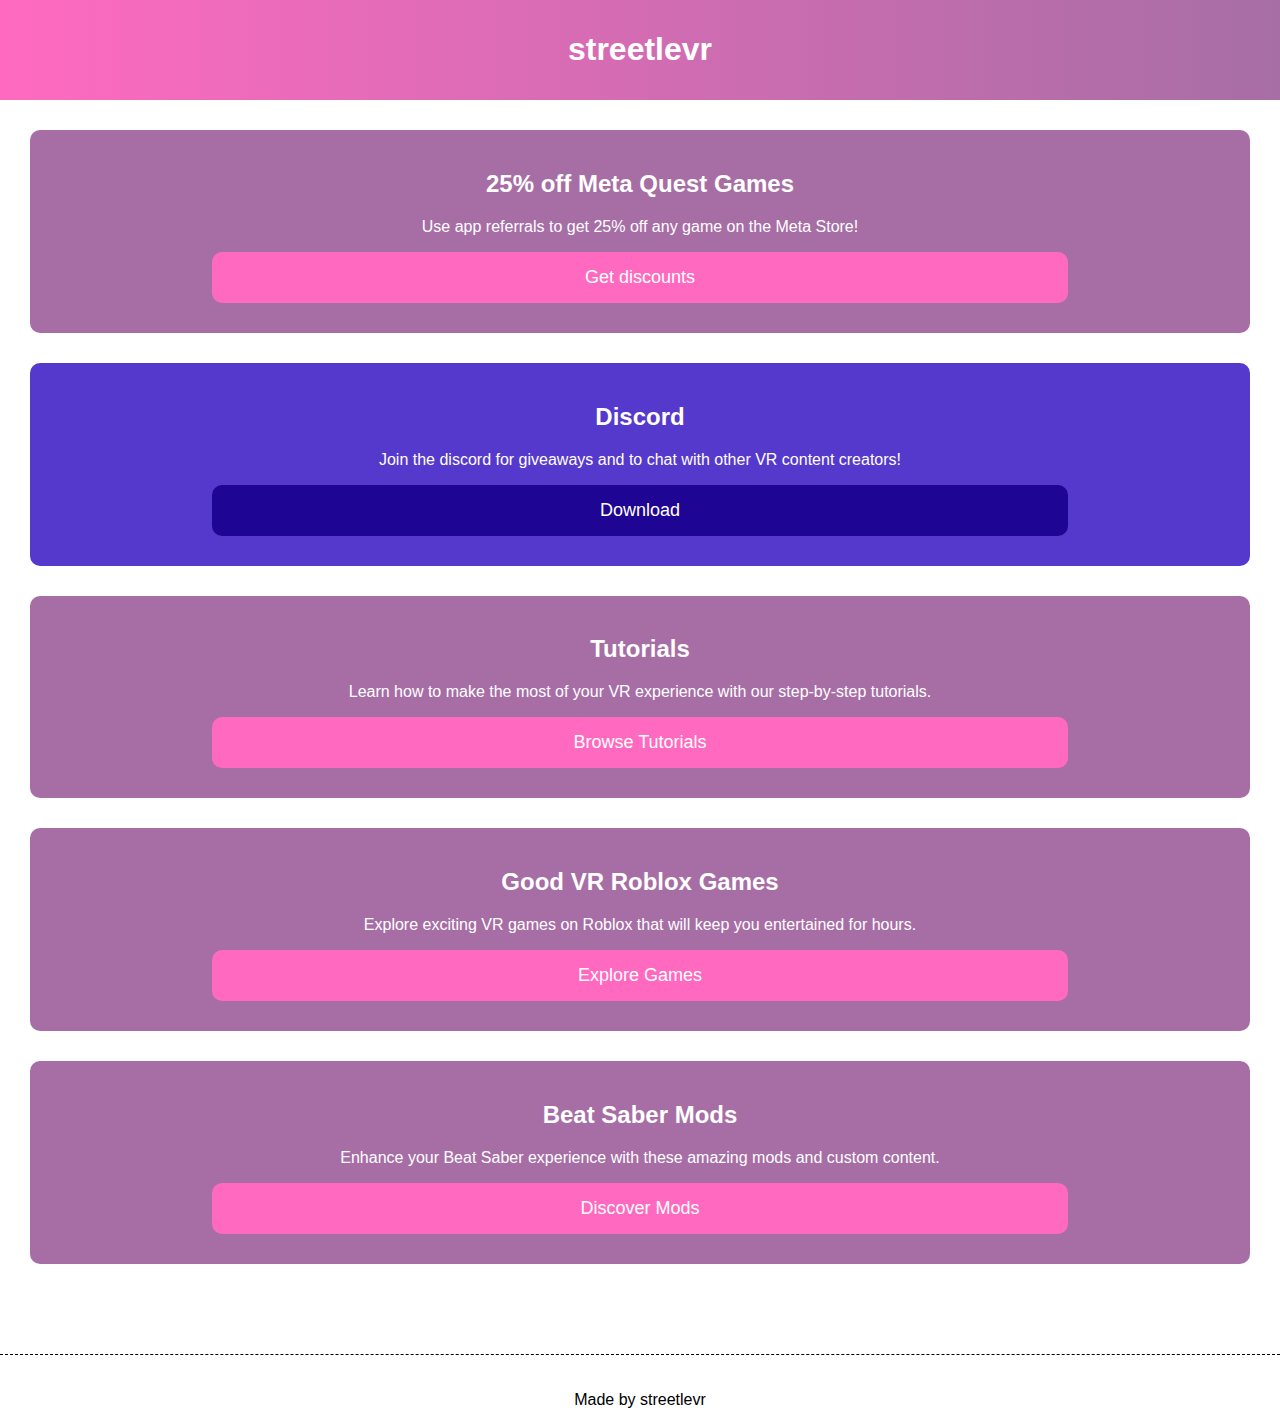
==== index.html @ 04028f24 "Update index.html" ====
<!DOCTYPE html>
<html lang="en">

<head>
  <script async src="https://fundingchoicesmessages.google.com/i/pub-5850853284840895?ers=1"
    nonce="t4hzwqjwIWoVkOB-Obb2IA"></script>
  <script
    nonce="t4hzwqjwIWoVkOB-Obb2IA">(function () { function signalGooglefcPresent() { if (!window.frames['googlefcPresent']) { if (document.body) { const iframe = document.createElement('iframe'); iframe.style = 'width: 0; height: 0; border: none; z-index: -1000; left: -1000px; top: -1000px;'; iframe.style.display = 'none'; iframe.name = 'googlefcPresent'; document.body.appendChild(iframe); } else { setTimeout(signalGooglefcPresent, 0); } } } signalGooglefcPresent(); })();</script>
  <!-- Google Analytics -->
  <script async src="https://www.googletagmanager.com/gtag/js?id=G-VB3Q9LW3BQ"></script>
  <script>
    window.dataLayer = window.dataLayer || [];
    function gtag() { dataLayer.push(arguments); }
    gtag('js', new Date());

    gtag('config', 'G-VB3Q9LW3BQ');
  </script>
  <!-- Other -->
  <meta charset="UTF-8">
  <meta name="viewport" content="width=device-width, initial-scale=1.0">
  <title>streetlevr</title>
  <link rel="icon" type="image/x-icon" href="/favicon.ico">
  <link rel="stylesheet" href="/main.css">
</head>

<body>
  <header class="header-links">
    <a href="/index.html">
      <h1 class="header-links">streetlevr</h1>
    </a>
  </header>
  <main>
    <div class="section" id="referral">
      <h2 class="section-text">25% off Meta Quest Games</h2>
      <p>Use app referrals to get 25% off any game on the Meta Store!</p>
      <a href="/referral.html" class="big-button">Get discounts</a>
    </div>
    <div class="section" id="rpc">
      <h2 class="section-text">Discord</h2>
      <p>Join the discord for giveaways and to chat with other VR content creators!</p>
      <a href="https://discord.gg/AvzsQPmM9A" class="big-button">Download</a>
    </div>
    <div class="section" id="tutorials">
      <h2 class="section-text">Tutorials</h2>
      <p>Learn how to make the most of your VR experience with our step-by-step tutorials.</p>
      <a href="/tutorials.html" class="big-button">Browse Tutorials</a>
    </div>
    <div class="section" id="good-vr-roblox-games">
      <h2 class="section-text">Good VR Roblox Games</h2>
      <p>Explore exciting VR games on Roblox that will keep you entertained for hours.</p>
      <a href="/good-vr-roblox-games.html" class="big-button">Explore Games</a>
    </div>    
    <div class="section" id="beat-saber-mods">
      <h2 class="section-text">Beat Saber Mods</h2>
      <p>Enhance your Beat Saber experience with these amazing mods and custom content.</p>
      <a href="/beat-saber-mods.html" class="big-button">Discover Mods</a>
    </div>
  </main>
  <footer>
    <p class="footer-text">Made by streetlevr</p>
  </footer>
</body>

</html>
---- main.css ----
@media only screen and (min-width: 768px) {
    body {
        font-family: Arial, sans-serif;
        margin: 0;
        padding: 0;
        color: white;
        text-align: center;
    }

    .background {
        position: fixed;
        width: 100%;
        height: 100%;
        z-index: -1;
        filter: blur(5px);
        background-image: url('/img/bg.webp');
        background-size: cover;
        background-repeat: repeat;
        pointer-events: none;
        transition: transform 0.2s ease;
    }

    main {
        padding: 30px;
        z-index: 1;
    }

    header {
        background: linear-gradient(to right, #ff6ac0, #a76ea5);
        padding: 10px 0;
        font-family: Arial, sans-serif;
        font-weight: 700;
    }

    h1 {
        color: #ffffff;
        font-family: Arial, sans-serif;
    }

    h2 {
        color: #ffffff;
    }

    p {
        font-family: Arial, sans-serif;
        font-weight: 300;
        font-size: 16px;
        color: #ffffff;
    }

    a:focus {
        outline: none;
    }

    a:visited {
        color: inherit !important;
    }

    a {
        text-decoration: none;
        color: inherit !important;
    }

    a:hover {
        text-decoration: underline;
    }

    .header-links {
        color: #ffffff;
        font-family: Arial, sans-serif;
    }

    .section {
        margin-bottom: 30px;
        padding: 20px;
        background-color: #a76ea5;
        border-radius: 10px;
    }

    #rpc {
        background-color: #5539cc;
    }

    #rpc .big-button {
        display: block;
        background-color: #1a008ee8;
        color: white;
        padding: 15px;
        border: none;
        border-radius: 10px;
        margin: 10px auto;
        text-align: center;
        width: 70%;
        text-decoration: none;
        font-size: 18px;
        cursor: pointer;
        transition: background-color 0.3s, color 0.3s;
    }

    .notice {
        margin-bottom: 10px;
        padding: 5px;
        background-color: lightseagreen;
        border-radius: 50px;
    }

    .mods {
        margin-bottom: 30px;
        padding: 20px;
        background-color: lightcoral;
        border-radius: 10px;
    }

    .big-button {
        display: block;
        background-color: #ff6ac0;
        color: black;
        padding: 15px;
        border: none;
        border-radius: 10px;
        margin: 10px auto;
        text-align: center;
        width: 70%;
        text-decoration: none;
        font-size: 18px;
        cursor: pointer;
        transition: background-color 0.3s, color 0.3s;
    }

    .big-button:hover {
        background-color: #6f2d9d;
        color: pink;
    }

    .big-button:not(:hover) {
        background-color: #ff6ac0;
        color: white;
    }

    footer {
        margin-top: 30px;
        border-top: 1px dashed black;
        padding-top: 20px;
        color: black;
    }

    .footer-text {
        color: black;
    }

    .roblox-link {
        display: inline-block;
        background-color: white;
        border-radius: 10px;
        padding: 10px 20px;
        text-align: center;
        text-decoration: none;
        color: black;
    }

    .roblox-logo {
        width: 20px;
        vertical-align: middle;
        margin-right: 10px;
    }

    .roblox-text {
        vertical-align: middle;
        text-align: middle;
        color: #000000
    }

    .download-button {
        display: inline-block;
        padding: 10px 20px;
        background-color: #007bff;
        color: #fff;
        text-decoration: none;
        border-radius: 5px;
        transition: background-color 0.3s;
    }

    .download-button:hover {
        background-color: #0056b3;
    }

    #searchInput {
        margin: 10px 0;
        padding: 5px;
        width: 75%;
    }

    .tutorial {
        width: 30%;
        height: auto;
        background-color: #050505;
        padding: 20px;
        display: inline-block
    }

    .tutorial img {
        width: 100%;
        height: auto;
    }

    .tutorial-selection-wrapper {
        width: 100%;
        margin: auto;
    }

    .tutorial-header {
        background-color: #eee;
        padding: 20px;
        color: #000000;
    }

    .tutorial-wrapper {
        display: flex;
        flex-wrap: wrap;
        justify-content: space-between;
        width: 90%;
        margin: auto;
        padding: 30px;
    }

    .tutorial-steps {
        flex: 0 0 60%;
        background-color: #ffffff;
        margin: 0px;
        padding: 30px;
        border: 2px solid #000000;
        border-radius: 10px;
        border-style: groove;
        box-sizing: border-box;
    }

    .advertisements {
        flex: 0 0 30%;
        margin-left: 5%;
        box-sizing: border-box;
        box-shadow: 0px 0px 12px 8px rgba(0, 0, 0, 0.25), 0 6px 20px 0 rgba(0, 0, 0, 0.15);
    }

    .tutorial-wrapper img {
        border: 5px solid #000000;
        border-radius: 10px;
        border-style: dashed;
        width: 100%;
        margin: auto;
        box-shadow: 0px 0px 12px 8px rgba(0, 0, 0, 0.25), 0 6px 20px 0 rgba(0, 0, 0, 0.15);
    }

    .tutorial-text {
        color: #000000;
    }
}

@media only screen and (max-width: 768px) {
    body {
        font-family: Arial, sans-serif;
        margin: 0;
        padding: 0;
        color: white;
        text-align: center;
    }

    .background {
        position: fixed;
        width: 100%;
        height: 100%;
        z-index: -1;
        filter: blur(5px);
        background-image: url('/img/bg.webp');
        background-size: cover;
        background-repeat: repeat;
        pointer-events: none;
        transition: transform 0.2s ease;
    }

    main {
        padding: 10px;
        z-index: 1;
    }

    header {
        background: linear-gradient(to right, #ff6ac0, #a76ea5);
        padding: 10px 0;
        font-family: Arial, sans-serif;
        font-weight: 700;
    }

    h1 {
        color: #ffffff;
        font-family: Arial, sans-serif;
    }

    h2 {
        color: #ffffff;
    }

    p {
        font-family: Arial, sans-serif;
        font-weight: 300;
        font-size: 16px;
        color: #ffffff;
    }

    a:focus {
        outline: none;
    }

    a:visited {
        color: inherit !important;
    }

    a {
        text-decoration: none;
        color: inherit !important;
    }

    a:hover {
        text-decoration: underline;
    }

    .header-links {
        color: #ffffff;
        font-family: Arial, sans-serif;
    }

    .section {
        margin-bottom: 30px;
        padding: 20px;
        background-color: #a76ea5;
        border-radius: 10px;
    }

    #rpc {
        background-color: #5539cc;
    }

    #rpc .big-button {
        display: block;
        background-color: #1a008ee8;
        color: white;
        padding: 15px;
        border: none;
        border-radius: 10px;
        margin: 10px auto;
        text-align: center;
        width: 90%;
        text-decoration: none;
        font-size: 18px;
        cursor: pointer;
        transition: background-color 0.3s, color 0.3s;
    }

    .notice {
        margin-bottom: 10px;
        padding: 5px;
        background-color: lightseagreen;
        border-radius: 50px;
    }

    .mods {
        margin-bottom: 30px;
        padding: 20px;
        background-color: lightcoral;
        border-radius: 10px;
    }

    .big-button {
        display: block;
        background-color: #ff6ac0;
        color: black;
        padding: 15px;
        border: none;
        border-radius: 10px;
        margin: 10px auto;
        text-align: center;
        width: 90%;
        text-decoration: none;
        font-size: 18px;
        cursor: pointer;
        transition: background-color 0.3s, color 0.3s;
    }

    .big-button:hover {
        background-color: #6f2d9d;
        color: pink;
    }

    .big-button:not(:hover) {
        background-color: #ff6ac0;
        color: white;
    }

    footer {
        margin-top: 30px;
        border-top: 1px dashed black;
        padding-top: 20px;
        color: black;
    }

    .footer-text {
        color: black;
        font-size: 20px;
    }

    .roblox-link {
        display: inline-block;
        background-color: white;
        border-radius: 10px;
        padding: 10px 20px;
        text-align: center;
        text-decoration: none;
        color: black;
    }

    .roblox-logo {
        width: 20px;
        vertical-align: middle;
        margin-right: 10px;
    }

    .roblox-text {
        vertical-align: middle;
    }

    .download-button {
        display: inline-block;
        padding: 20px 20px;
        background-color: #007bff;
        color: #fff;
        text-decoration: none;
        border-radius: 5px;
        transition: background-color 0.3s;
        width: 50%;
    }

    .download-button:hover {
        background-color: #0056b3;
    }

    #searchInput {
        margin: 10px 0;
        padding: 5px;
        width: 75%;
    }

    .tutorial {
        width: 90%;
        height: auto;
        background-color: #050505;
        padding: 20px;
        display: inline-block
    }

    .tutorial img {
        width: 100%;
        height: auto;
    }

    .tutorial-selection-wrapper {
        width: 100%;
        margin: auto;
    }

    .tutorial-header {
        background-color: #eee;
        padding: 20px;
        color: #000000;
    }

    .tutorial-wrapper {
        background-color: #ffffff;
        width: 85%;
        margin: auto;
        padding: 30px;
        border: 2px solid #000000;
        border-radius: 10px;
        border-style: groove
    }

    .tutorial-wrapper img {
        border: 5px solid #000000;
        border-radius: 10px;
        border-style: dashed;
        width: 100%;
        margin: auto;
    }

    .tutorial-text {
        color: #000000;
    }
}
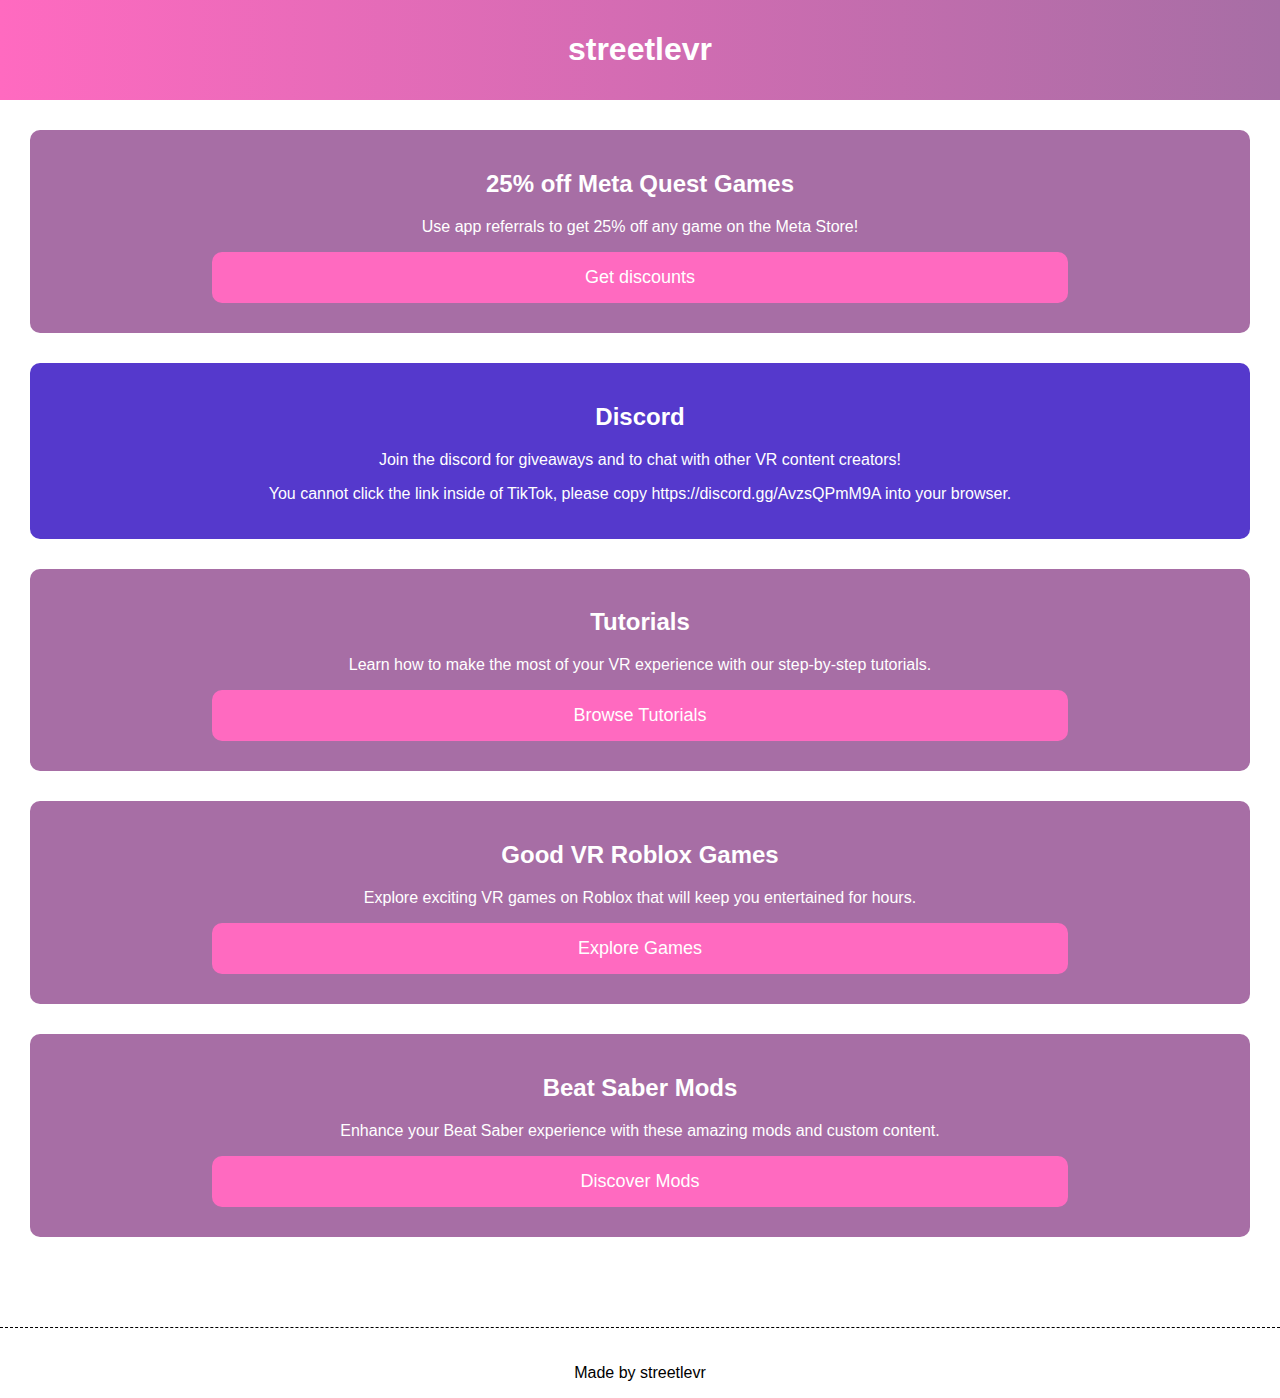
==== commit 9e3a7ca0: "Update index.html" ====
--- a/index.html
+++ b/index.html
@@ -38,7 +38,7 @@
     <div class="section" id="rpc">
       <h2 class="section-text">Discord</h2>
       <p>Join the discord for giveaways and to chat with other VR content creators!</p>
-      <a href="https://discord.gg/AvzsQPmM9A" class="big-button">Download</a>
+      <p>You cannot click the link inside of TikTok, please copy https://discord.gg/AvzsQPmM9A into your browser.
     </div>
     <div class="section" id="tutorials">
       <h2 class="section-text">Tutorials</h2>
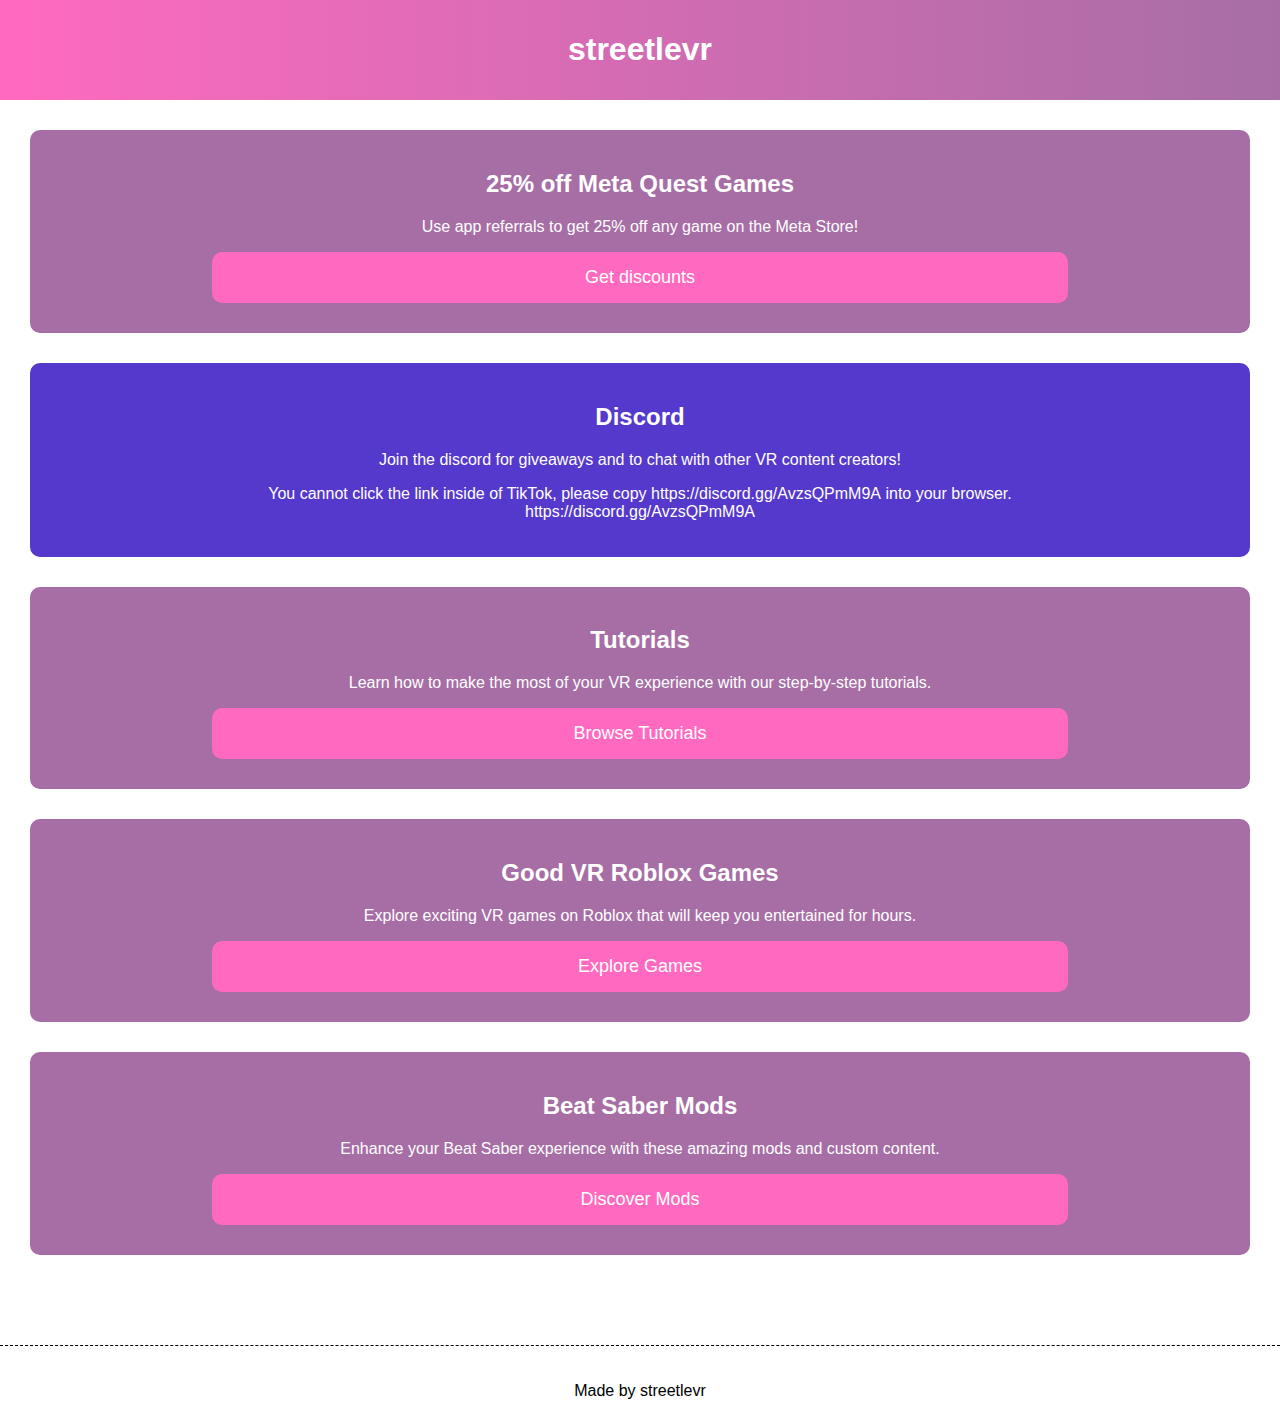
==== commit c5cc95a0: "Discord" ====
--- a/index.html
+++ b/index.html
@@ -38,7 +38,9 @@
     <div class="section" id="rpc">
       <h2 class="section-text">Discord</h2>
       <p>Join the discord for giveaways and to chat with other VR content creators!</p>
-      <p>You cannot click the link inside of TikTok, please copy https://discord.gg/AvzsQPmM9A into your browser.
+      <p>You cannot click the link inside of TikTok, please copy <strong>https://discord.gg/AvzsQPmM9A</strong> into your browser.
+        <br>
+        <strong>https://discord.gg/AvzsQPmM9A</strong>
     </div>
     <div class="section" id="tutorials">
       <h2 class="section-text">Tutorials</h2>
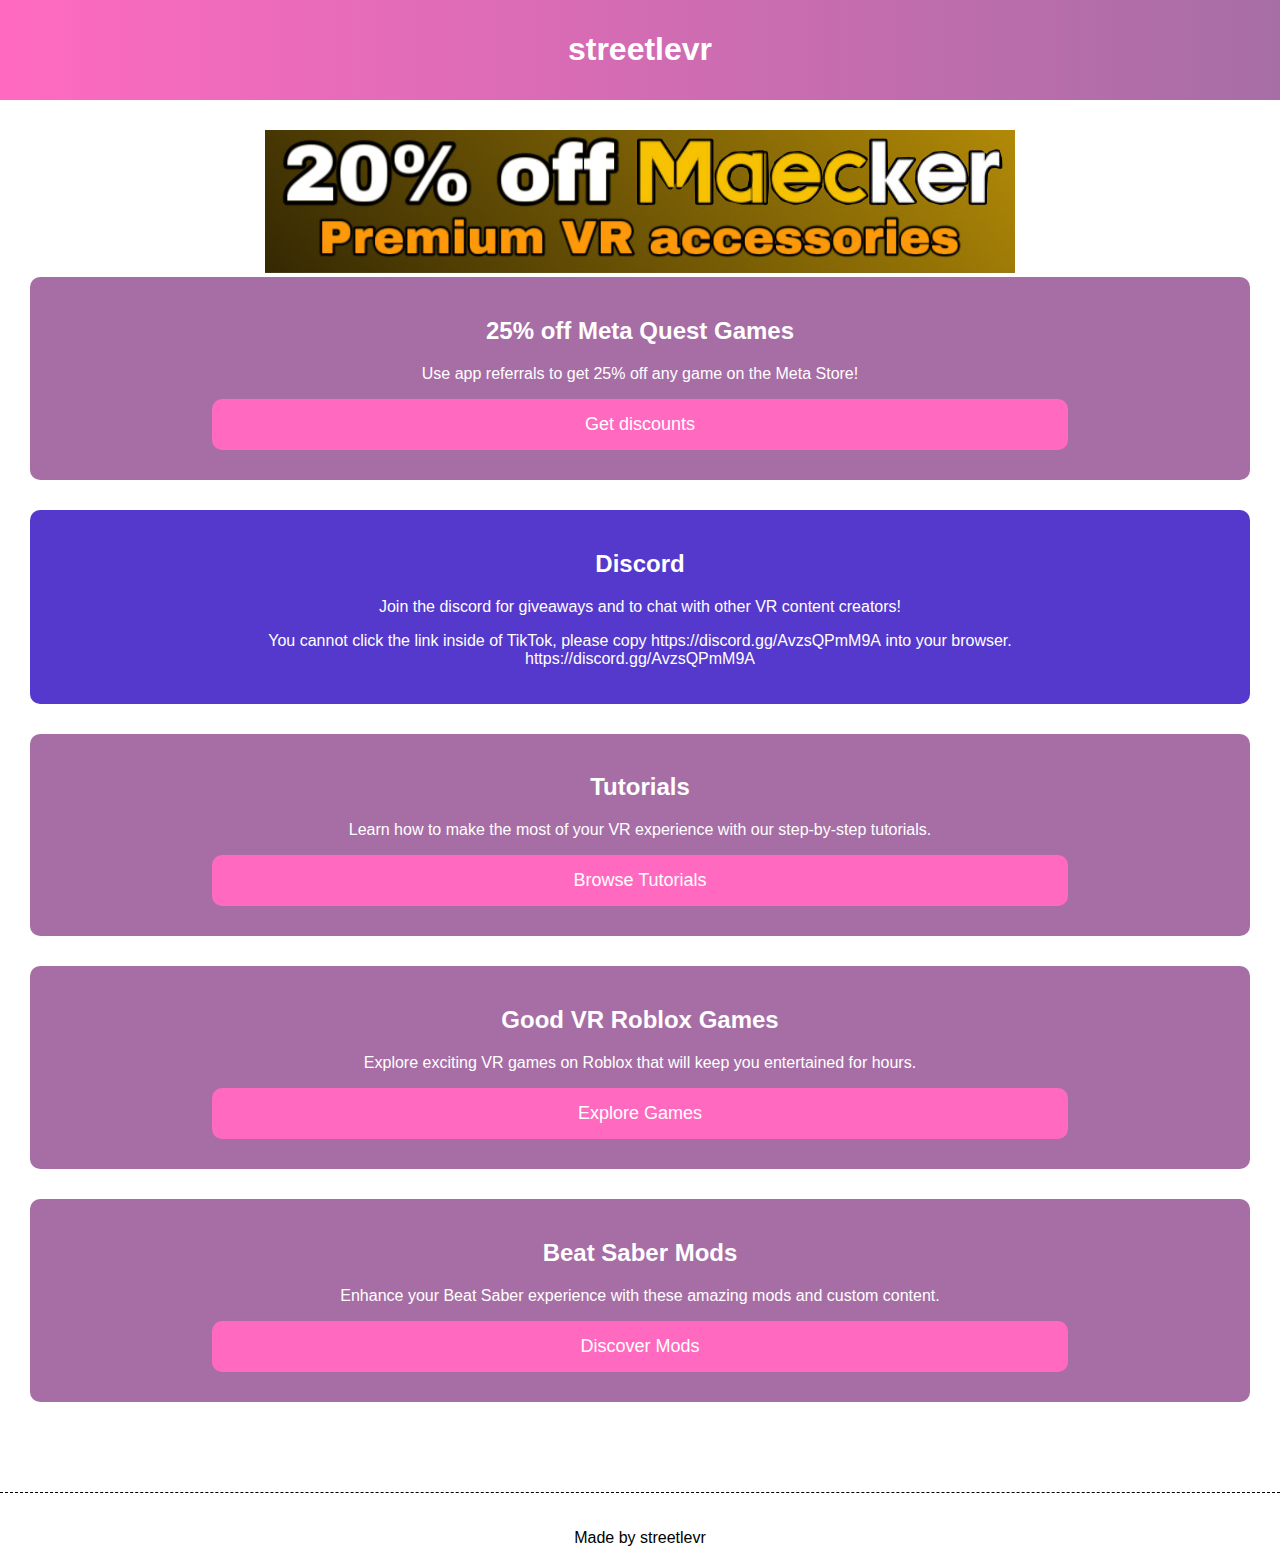
==== commit 8bade83f: "Update index.html" ====
--- a/index.html
+++ b/index.html
@@ -30,6 +30,7 @@
     </a>
   </header>
   <main>
+    <img src="/img/323AF7AC-A31F-43FF-81ED-AFE04512D1BC.jpeg" class="referral">
     <div class="section" id="referral">
       <h2 class="section-text">25% off Meta Quest Games</h2>
       <p>Use app referrals to get 25% off any game on the Meta Store!</p>
--- a/main.css
+++ b/main.css
@@ -6,7 +6,14 @@
         color: white;
         text-align: center;
     }
-
+    
+    referral {
+        display: block;
+        margin-left: auto;
+        margin-right: auto;
+        width: 30%;
+    }
+    
     .background {
         position: fixed;
         width: 100%;
@@ -263,6 +270,13 @@
         color: white;
         text-align: center;
     }
+    
+    referral {
+        display: block;
+        margin-left: auto;
+        margin-right: auto;
+        width: 50%;
+    }
 
     .background {
         position: fixed;
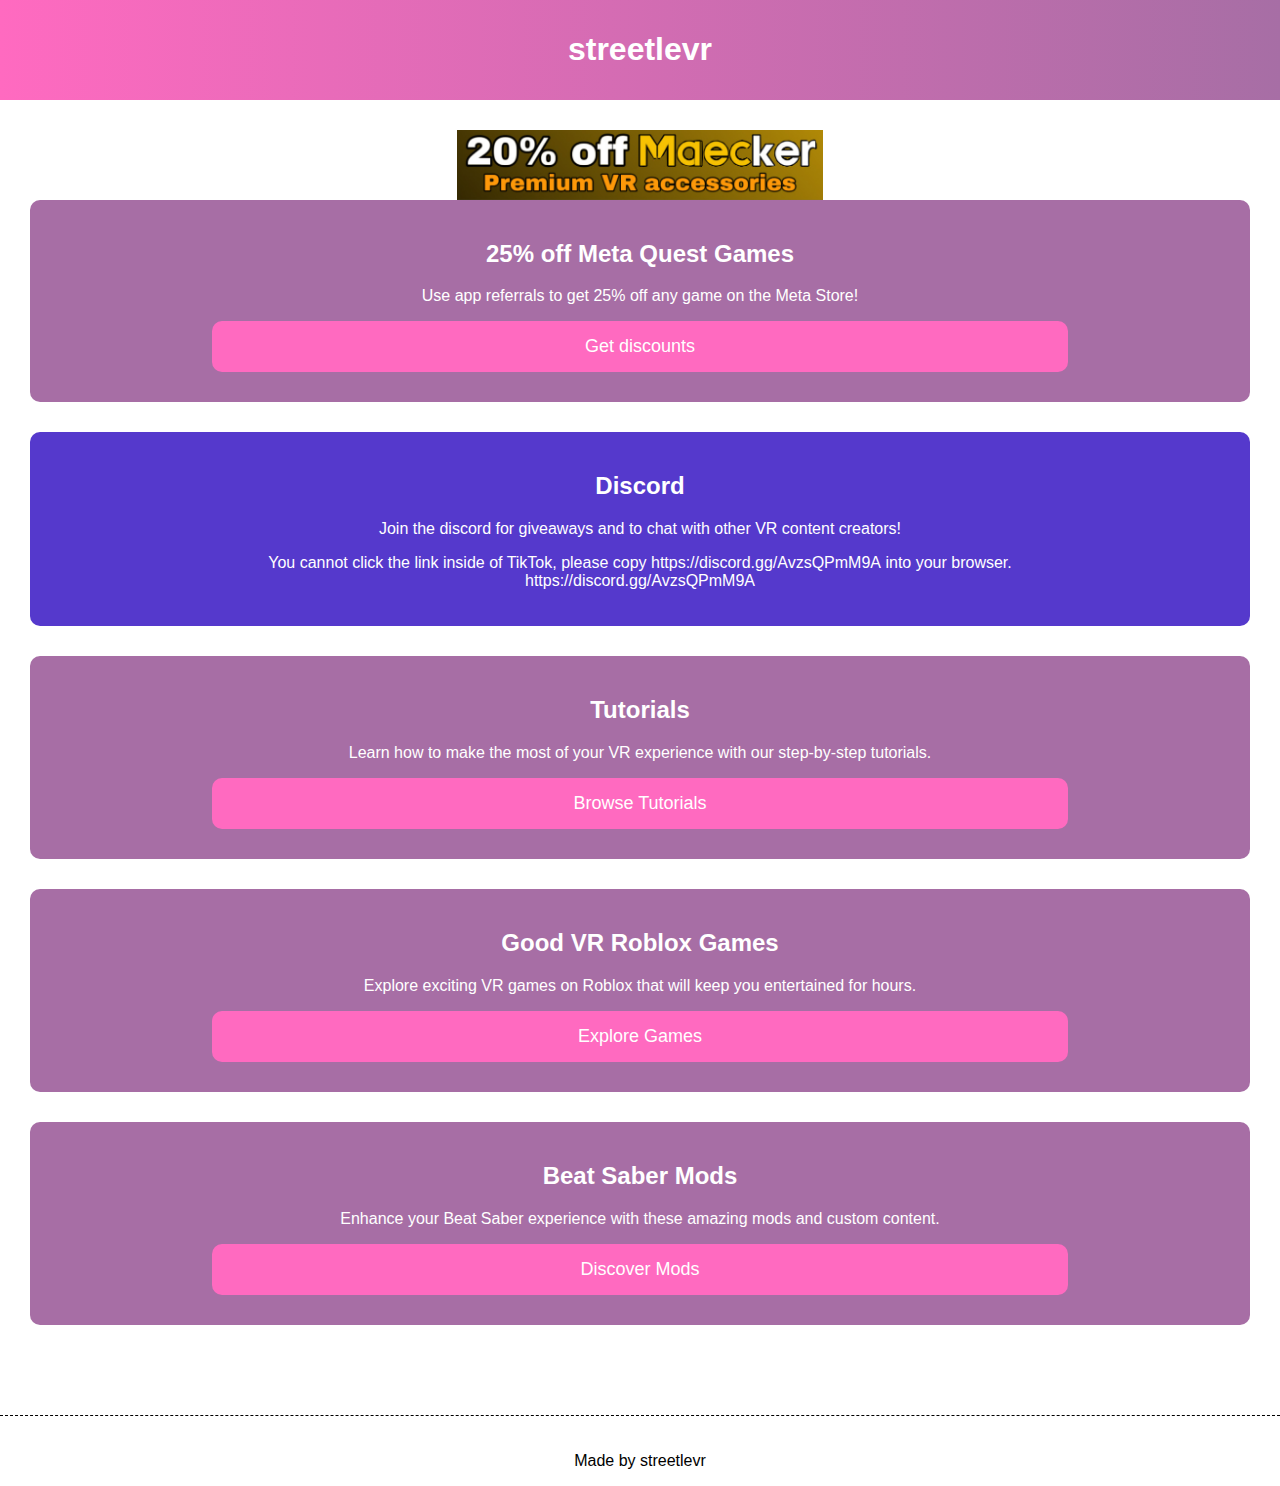
==== commit 14a724c9: "Update index.html" ====
--- a/index.html
+++ b/index.html
@@ -30,7 +30,7 @@
     </a>
   </header>
   <main>
-    <img src="/img/323AF7AC-A31F-43FF-81ED-AFE04512D1BC.jpeg" class="referral">
+    <img src="/img/323AF7AC-A31F-43FF-81ED-AFE04512D1BC.jpeg" class="ads">
     <div class="section" id="referral">
       <h2 class="section-text">25% off Meta Quest Games</h2>
       <p>Use app referrals to get 25% off any game on the Meta Store!</p>
--- a/main.css
+++ b/main.css
@@ -7,7 +7,7 @@
         text-align: center;
     }
     
-    referral {
+    .ads {
         display: block;
         margin-left: auto;
         margin-right: auto;
@@ -271,7 +271,7 @@
         text-align: center;
     }
     
-    referral {
+    .ads {
         display: block;
         margin-left: auto;
         margin-right: auto;
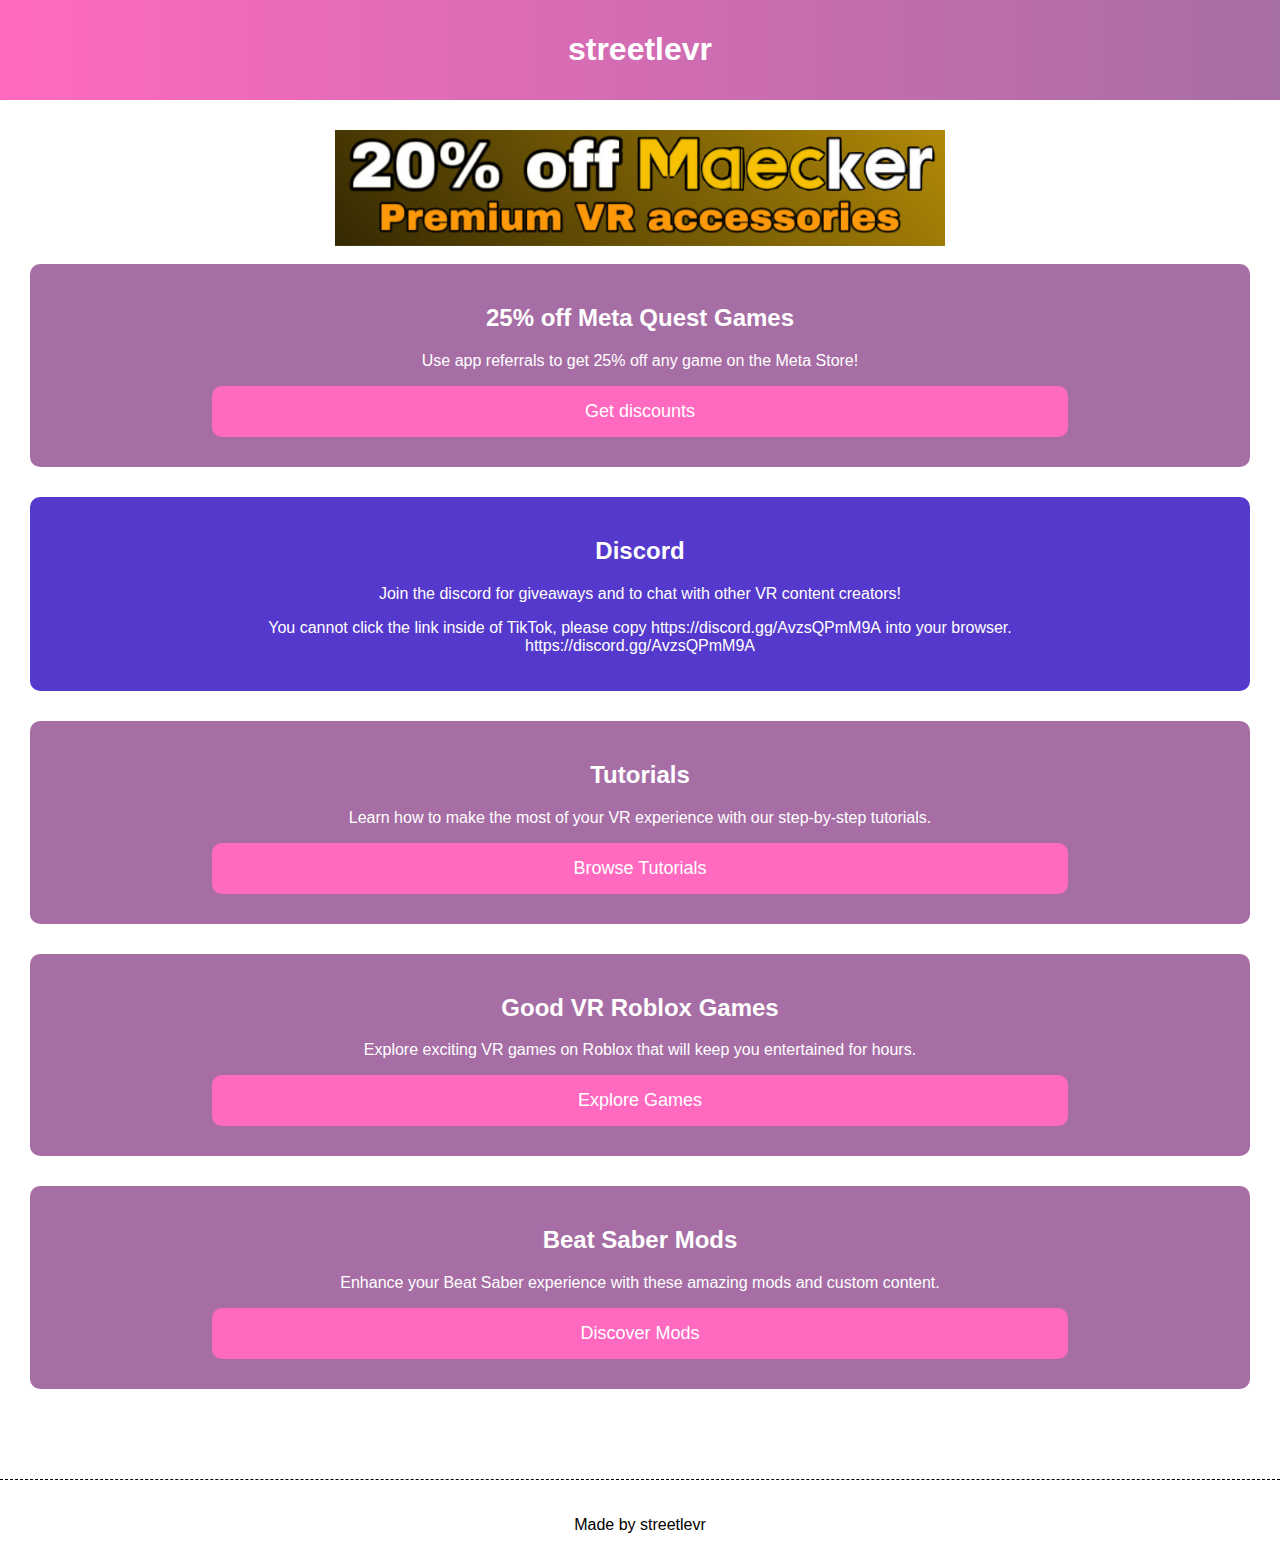
==== commit bcc031a7: "Update index.html" ====
--- a/index.html
+++ b/index.html
@@ -30,7 +30,8 @@
     </a>
   </header>
   <main>
-    <img src="/img/323AF7AC-A31F-43FF-81ED-AFE04512D1BC.jpeg" class="ads">
+    <a href="https://maeckervr.com/?ref=streetlevr"><img src="/img/323AF7AC-A31F-43FF-81ED-AFE04512D1BC.jpeg" class="ads"></a>
+    <br>
     <div class="section" id="referral">
       <h2 class="section-text">25% off Meta Quest Games</h2>
       <p>Use app referrals to get 25% off any game on the Meta Store!</p>
--- a/main.css
+++ b/main.css
@@ -11,7 +11,7 @@
         display: block;
         margin-left: auto;
         margin-right: auto;
-        width: 30%;
+        width: 50%;
     }
     
     .background {
@@ -275,7 +275,7 @@
         display: block;
         margin-left: auto;
         margin-right: auto;
-        width: 50%;
+        width: 80%;
     }
 
     .background {
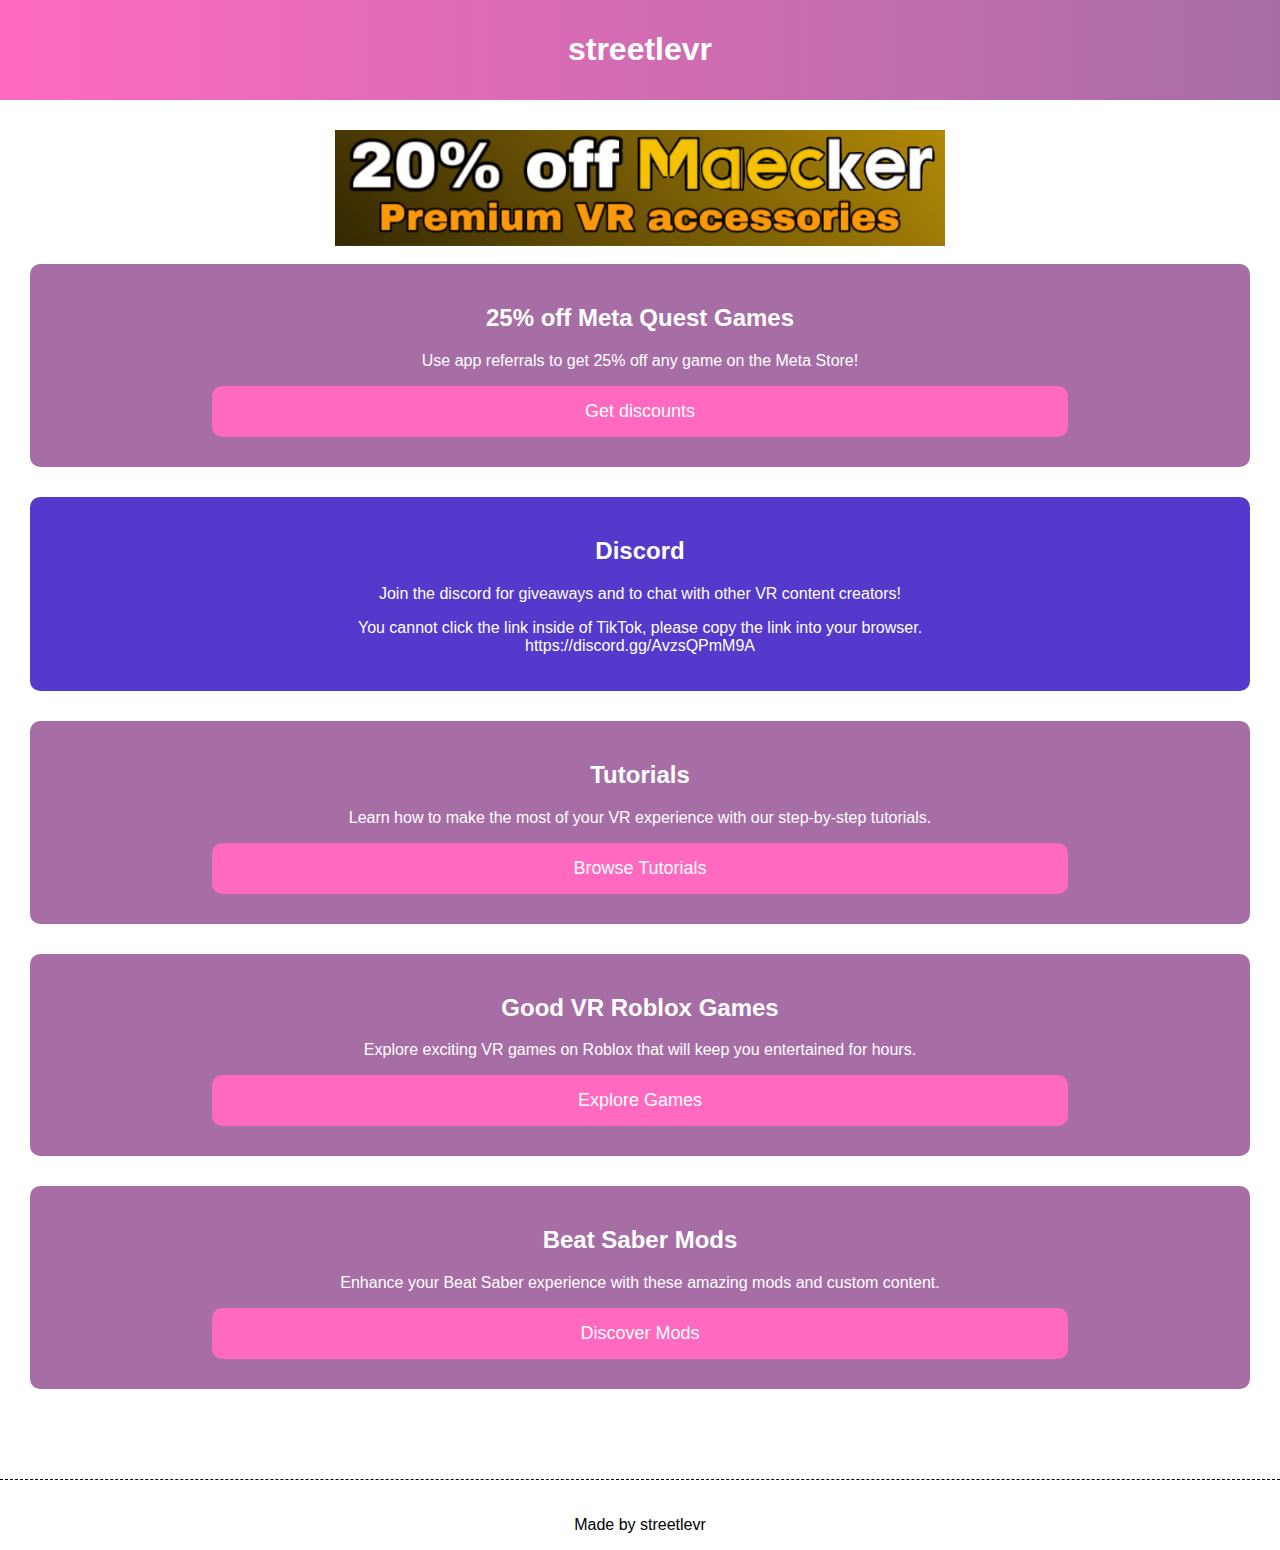
==== commit aa1ba84a: "discord link fix" ====
--- a/index.html
+++ b/index.html
@@ -40,7 +40,7 @@
     <div class="section" id="rpc">
       <h2 class="section-text">Discord</h2>
       <p>Join the discord for giveaways and to chat with other VR content creators!</p>
-      <p>You cannot click the link inside of TikTok, please copy <strong>https://discord.gg/AvzsQPmM9A</strong> into your browser.
+      <p>You cannot click the link inside of TikTok, please copy the link into your browser.
         <br>
         <strong>https://discord.gg/AvzsQPmM9A</strong>
     </div>
